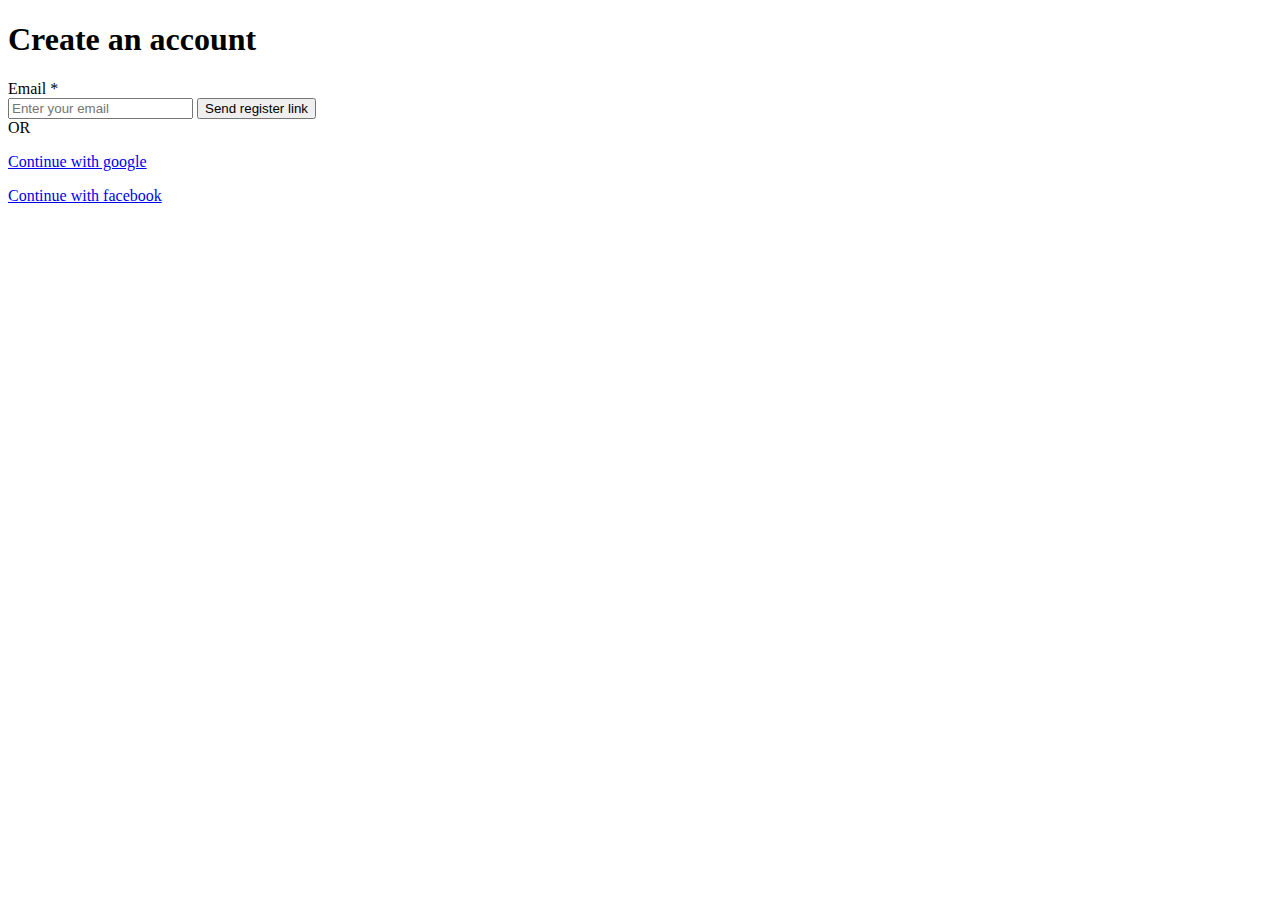
==== register.html @ 0e147de7 "Add files via upload" ====
<!DOCTYPE html>
<html lang="en">
<head>
      <meta charset="UTF-8">
      <meta http-equiv="X-UA-Compatible" content="IE=edge">
      <meta name="viewport" content="width=device-width, initial-scale=1.0">
      <title>Register</title>
      <link rel="stylesheet" href="https://cdnjs.cloudflare.com/ajax/libs/font-awesome/6.5.1/css/all.min.css"
            integrity="sha512-DTOQO9RWCH3ppGqcWaEA1BIZOC6xxalwEsw9c2QQeAIftl+Vegovlnee1c9QX4TctnWMn13TZye+giMm8e2LwA=="
            crossorigin="anonymous" referrerpolicy="no-referrer">
      <link rel="stylesheet" href="register.css">
</head>
<body>
      <div id="registerMainBody">
            <!-- Nav Bar Starts Here -->
            <div class="registerNavBar">
                  <a href="loginindex.html" class="registerNavBarBackwardArrowHolder">
                        <i class="fa-solid fa-arrow-left"></i>
                  </a>
            </div>

            <!-- Register Body Starts Here -->
            <div class="registerBody">
                  <div class="createAnAccount">
                        <h1>Create an account</h1>
                  </div>

                  <!-- FORM -->
                  <form action="#">
                        <label for="email">Email <span>*</span></label> <br>
                        <input type="email" name="email" id="email" placeholder="Enter your email" class="enterYourEmail" required>
                        <input type="submit" value="Send register link" class="sendRegisterLink">
                  </form>
                  <!-- FORM ends here -->

                  <!-- OR -->
                  <div class="orContainer">
                        <div class="orHorizontalLine"></div>
                        <div class="orWord">OR</div>
                  </div>
                  <!-- OR -->

                  <!-- Continue with Google starts here -->
                  <a href="#" class="continueWithGoogleContainer">
                        <div class="googleLogoHolder"></div>
                        <div class="continueWithGoogleHolder">
                              <p>Continue with google</p>
                        </div>
                  </a>
                  <!-- Continue with Google ends here -->

                  <!-- Continue With Facebook starts here -->
                  <a href="#" class="continueWithFacebookContainer">
                        <div class="facebookLogoHolder"></div>
                        <div class="continueWithFacebookHolder">
                              <p>Continue with facebook</p>
                        </div>
                  </a>
                  <!-- Continue With Facebook ends here -->
            </div>
            <!-- Register Body ends Here -->
      </div>
</body>
</html>
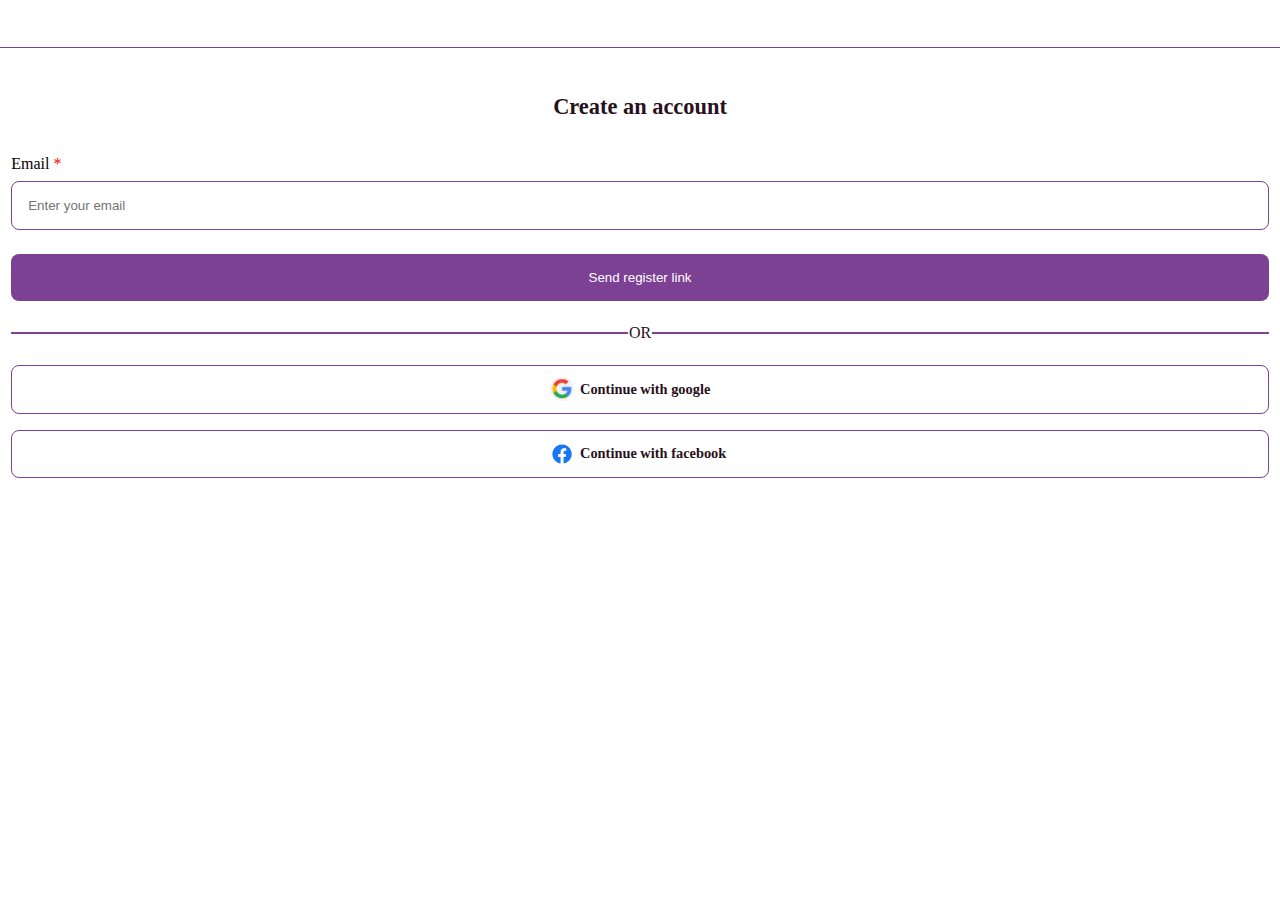
==== commit d4cc658f: "Add files via upload" ====
--- a/register.html
+++ b/register.html
@@ -14,7 +14,7 @@
       <div id="registerMainBody">
             <!-- Nav Bar Starts Here -->
             <div class="registerNavBar">
-                  <a href="loginindex.html" class="registerNavBarBackwardArrowHolder">
+                  <a href="index.html" class="registerNavBarBackwardArrowHolder">
                         <i class="fa-solid fa-arrow-left"></i>
                   </a>
             </div>
--- a/register.css
+++ b/register.css
@@ -0,0 +1,216 @@
+@media (max-width:1440px){
+      *{
+            margin: 0;
+            padding: 0;
+            box-sizing: border-box;
+      }
+      /* Register Main Body */
+      #registerMainBody{
+            display: grid;
+            min-height: 100vh;
+            /* border: 2px solid black; */
+            grid-template-columns: repeat(1, 1fr);
+            grid-template-rows: 3rem auto;
+            grid-template-areas: "registerNavBar"
+            "registerBody";
+      }
+      /* Register Main Body Contents starts here */
+      /* Nav Bar starts here */
+      .registerNavBar{
+            grid-area: registerNavBar;
+            border-bottom: 1px solid rgb(124, 65, 147);
+            display: flex;
+            position: relative;
+            align-items: center;
+            padding-left: 0.5rem;
+      }
+      .registerNavBarBackwardArrowHolder{
+            display: flex;
+            min-width: 2rem;
+            min-height: 2rem;
+            position: relative;
+            /* border: 2px solid blue; */
+            border-radius: 50%;
+            /* justify-content: center; */
+            align-items: center;
+            text-decoration: none;
+      }
+      .registerNavBarBackwardArrowHolder .fa-solid{
+            color: rgb(124, 65, 147);
+      }
+      /* Nav Bar ends here */
+
+
+      /* Register Body starts here */
+      .registerBody{
+            grid-area: registerBody;
+            /* border: 2px solid blue; */
+            display: flex;
+            flex-direction: column;
+            position: relative;
+            padding: 0.7rem;
+      }
+      /* Register Body Contents */
+
+      /* Create An Account */
+      .createAnAccount{
+            display: flex;
+            width: 100%;
+            min-height: 2rem;
+            position: relative;
+            /* border: 2px solid blue; */
+            justify-content: center;
+            align-items: center;
+            margin-top: 2rem;
+            margin-bottom: 2rem;
+            color: rgb(40, 17, 27);
+            font-size: 0.7rem;
+      }
+
+      /* FORM */
+      .enterYourEmail{
+            width: 100%;
+            min-height: 2rem;
+            padding: 1rem;
+            display: flex;
+            position: relative;
+            border: 1.5px solid rgb(124, 65, 147);
+            border-radius: 0.5rem;
+            margin-top: 0.5rem;
+      }
+      span{
+            color: red;
+      }
+
+
+      /* Send Register Link */
+      .sendRegisterLink{
+            width: 100%;
+            min-height: 2rem;
+            padding: 1rem;
+            border-radius: 0.5rem;
+            border: none;
+            background: rgb(124, 65, 147);
+            color: white;
+            margin-top: 1.5rem;
+            margin-bottom: 1rem;
+      }
+
+
+      /* Horizontal Line with "OR" at the middle */
+      .orContainer{
+            display: flex;
+            position: relative;
+            width: 100%;
+            min-height: 2rem;
+            /* border: 2px solid black; */
+            justify-content: center;
+            align-items: center;
+            margin-bottom: 1rem;
+      }
+      .orHorizontalLine{
+            width: 100%;
+            height: 1px;
+            display: flex;
+            position: relative;
+            border: 1px solid rgb(124, 65, 147);
+      }
+      .orWord{
+            display: flex;
+            position: absolute;
+            min-width: 1.5rem;
+            min-height: 1.5rem;
+            /* border: 2px solid blue; */
+            border-radius: 50%;
+            background: white;
+            justify-content: center;
+            align-items: center;
+            color: rgb(40, 17, 27);
+      }
+
+
+      /* Continue With Google */
+      .continueWithGoogleContainer{
+            display: flex;
+            flex-direction: row;
+            position: relative;
+            width: 100%;
+            min-height: 2rem;
+            border: 1px solid rgb(124, 65, 147);
+            border-radius: 0.5rem;
+            justify-content: center;
+            align-items: center;
+            padding: 0.7rem;
+            text-decoration: none;
+            margin-bottom: 1rem;
+      }
+      .googleLogoHolder{
+            display: flex;
+            position: relative;
+            min-width: 1.5rem;
+            min-height: 1.5rem;
+            /* border: 2px solid blue; */
+            border-radius: 50%;
+            justify-content: center;
+            align-items: center;
+            background-image: url(images/googleLogo.png);
+            background-size: 100%;
+      }
+      .continueWithGoogleHolder{
+            display: flex;
+            position: relative;
+            min-width: 9.4rem;
+            min-height: 1.2rem;
+            /* border: 2px solid red; */
+            align-items: center;
+            color: rgb(40, 17, 27);
+            font-size: 0.9rem;
+            font-weight: bold;
+            margin-left: 0.4rem;
+      }
+
+
+      /* Continue With Facebook */
+      .continueWithFacebookContainer{
+            display: flex;
+            flex-direction: row;
+            position: relative;
+            width: 100%;
+            min-height: 2rem;
+            border: 1px solid rgb(124, 65, 147);
+            border-radius: 0.5rem;
+            justify-content: center;
+            align-items: center;
+            padding: 0.7rem;
+            text-decoration: none;
+            margin-bottom: 0.7rem;
+      }
+      .facebookLogoHolder{
+            display: flex;
+            position: relative;
+            min-width: 1.5rem;
+            min-height: 1.5rem;
+            /* border: 2px solid blue; */
+            border-radius: 50%;
+            justify-content: center;
+            align-items: center;
+            background-image: url(images/facebookLogo.png);
+            background-size: 150%;
+            background-repeat: no-repeat;
+            background-position: center;
+      }
+      .continueWithFacebookHolder{
+            display: flex;
+            position: relative;
+            min-width: 9.4rem;
+            min-height: 1.2rem;
+            /* border: 2px solid red; */
+            align-items: center;
+            color: rgb(40, 17, 27);
+            font-size: 0.9rem;
+            font-weight: bold;
+            margin-left: 0.4rem;
+      }
+      /* Register Body ends here */
+      /* Register Main Body Contents ends here */
+}